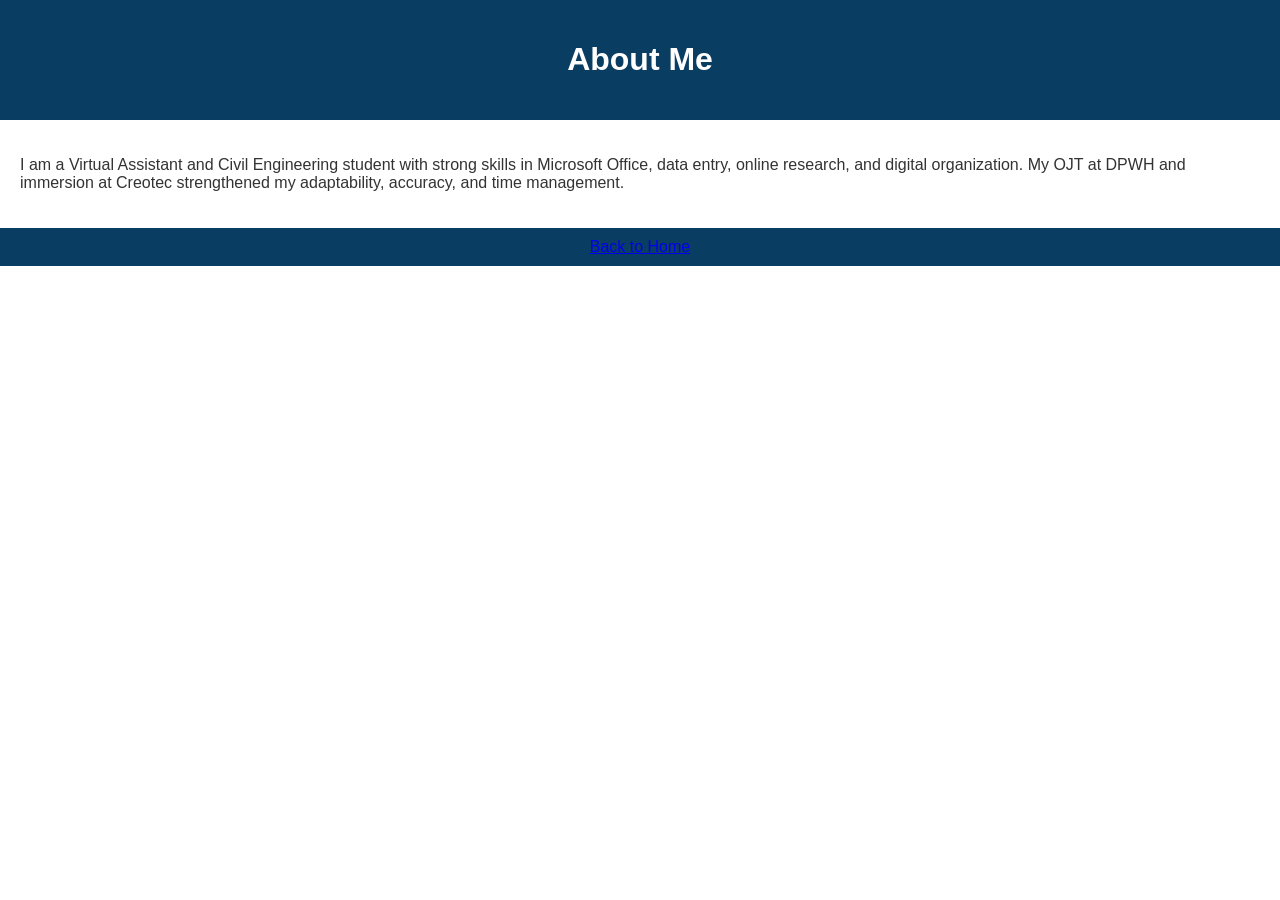
==== about.html @ e3521120 "Create about.html for personal introduction Added an About Me page with personal information and ski" ====
<!DOCTYPE html>
<html lang="en">
<head>
  <meta charset="UTF-8">
  <title>About Me</title>
  <link rel="stylesheet" href="style.css">
</head>
<body>
  <header><h1>About Me</h1></header>
  <main>
    <p>I am a Virtual Assistant and Civil Engineering student with strong skills in Microsoft Office, data entry, online research, and digital organization. My OJT at DPWH and immersion at Creotec strengthened my adaptability, accuracy, and time management.</p>
  </main>
  <footer><a href="index.html">Back to Home</a></footer>
</body>
</html>
---- style.css ----
body {
  font-family: Arial, sans-serif;
  margin: 0;
  padding: 0;
  background: #ffffff;
  color: #333;
}

header {
  background: #0a3d62;
  color: white;
  padding: 20px;
  text-align: center;
}

nav a {
  margin: 0 10px;
  color: #f1f1f1;
  text-decoration: none;
}

nav a:hover {
  text-decoration: underline;
}

main {
  padding: 20px;
}

footer {
  background: #0a3d62;
  color: white;
  text-align: center;
  padding: 10px;
}
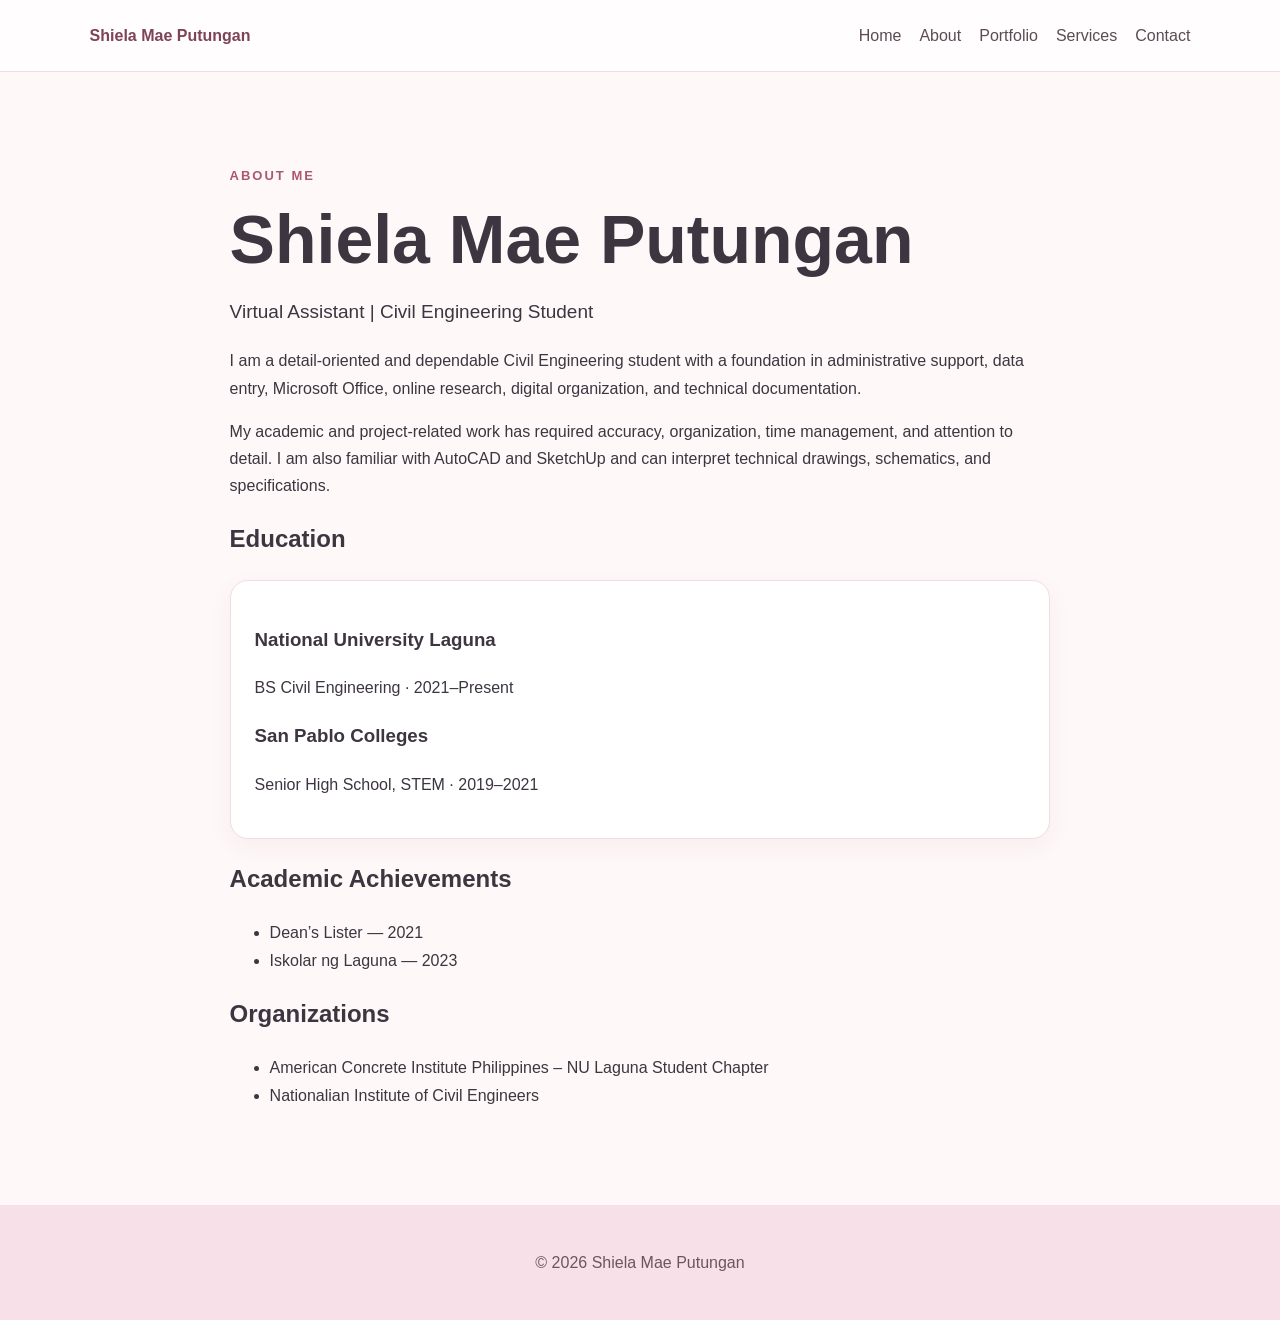
==== commit 8113f658: "Add files via upload" ====
--- a/about.html
+++ b/about.html
@@ -2,14 +2,39 @@
 <html lang="en">
 <head>
   <meta charset="UTF-8">
-  <title>About Me</title>
+  <meta name="viewport" content="width=device-width, initial-scale=1.0">
+  <title>About | Shiela Mae Putungan</title>
   <link rel="stylesheet" href="style.css">
 </head>
 <body>
-  <header><h1>About Me</h1></header>
-  <main>
-    <p>I am a Virtual Assistant and Civil Engineering student with strong skills in Microsoft Office, data entry, online research, and digital organization. My OJT at DPWH and immersion at Creotec strengthened my adaptability, accuracy, and time management.</p>
+  <nav class="site-nav"><a class="logo" href="index.html">Shiela Mae Putungan</a><div class="nav-links"><a href="index.html">Home</a><a href="about.html">About</a><a href="portfolio.html">Portfolio</a><a href="services.html">Services</a><a href="contact.html">Contact</a></div></nav>
+  <main class="page">
+    <p class="eyebrow">ABOUT ME</p>
+    <h1>Shiela Mae Putungan</h1>
+    <p class="lead">Virtual Assistant | Civil Engineering Student</p>
+    <p>I am a detail-oriented and dependable Civil Engineering student with a foundation in administrative support, data entry, Microsoft Office, online research, digital organization, and technical documentation.</p>
+    <p>My academic and project-related work has required accuracy, organization, time management, and attention to detail. I am also familiar with AutoCAD and SketchUp and can interpret technical drawings, schematics, and specifications.</p>
+
+    <h2>Education</h2>
+    <div class="card">
+      <h3>National University Laguna</h3>
+      <p>BS Civil Engineering · 2021–Present</p>
+      <h3>San Pablo Colleges</h3>
+      <p>Senior High School, STEM · 2019–2021</p>
+    </div>
+
+    <h2>Academic Achievements</h2>
+    <ul>
+      <li>Dean’s Lister — 2021</li>
+      <li>Iskolar ng Laguna — 2023</li>
+    </ul>
+
+    <h2>Organizations</h2>
+    <ul>
+      <li>American Concrete Institute Philippines – NU Laguna Student Chapter</li>
+      <li>Nationalian Institute of Civil Engineers</li>
+    </ul>
   </main>
-  <footer><a href="index.html">Back to Home</a></footer>
+  <footer><p>© 2026 Shiela Mae Putungan</p></footer>
 </body>
 </html>
--- a/style.css
+++ b/style.css
@@ -1,35 +1 @@
-body {
-  font-family: Arial, sans-serif;
-  margin: 0;
-  padding: 0;
-  background: #ffffff;
-  color: #333;
-}
-
-header {
-  background: #0a3d62;
-  color: white;
-  padding: 20px;
-  text-align: center;
-}
-
-nav a {
-  margin: 0 10px;
-  color: #f1f1f1;
-  text-decoration: none;
-}
-
-nav a:hover {
-  text-decoration: underline;
-}
-
-main {
-  padding: 20px;
-}
-
-footer {
-  background: #0a3d62;
-  color: white;
-  text-align: center;
-  padding: 10px;
-}
+*{box-sizing:border-box}html{scroll-behavior:smooth}body{margin:0;font-family:Arial,Helvetica,sans-serif;background:#fff8f8;color:#3d3540;line-height:1.7}a{color:#a95774}.hero{min-height:72vh;background:linear-gradient(135deg,#f9e5ec,#fff8f2)}nav.site-nav,header nav{display:flex;justify-content:space-between;align-items:center;gap:20px;padding:22px 7%;border-bottom:1px solid #f0dce3;background:rgba(255,255,255,.75)}.logo{font-weight:700;color:#7d4358;text-decoration:none}.nav-links{display:flex;gap:18px;flex-wrap:wrap}.nav-links a{text-decoration:none;color:#5c4b55}.hero-content{max-width:900px;padding:110px 7%}.eyebrow{font-size:13px;letter-spacing:2px;font-weight:700;color:#a95774}.hero h1,.page h1{font-size:clamp(38px,6vw,68px);line-height:1.1;margin:15px 0}.lead{font-size:19px;max-width:760px}.buttons{display:flex;gap:12px;flex-wrap:wrap;margin-top:28px}.button{display:inline-block;padding:12px 20px;border-radius:999px;background:#a95774;color:#fff;text-decoration:none}.button.secondary{background:#fff;color:#a95774;border:1px solid #d8a9b9}.section,.page{max-width:1000px;margin:auto;padding:80px 7%}.section.alt{max-width:none;background:#fff}.section h2{font-size:36px;line-height:1.2}.cards{display:grid;grid-template-columns:repeat(auto-fit,minmax(230px,1fr));gap:20px}.card{background:#fff;border:1px solid #f0dce3;border-radius:18px;padding:24px;box-shadow:0 8px 25px rgba(80,40,55,.05)}.timeline article{border-left:3px solid #d9a2b5;padding:4px 0 20px 22px;margin-bottom:22px}.timeline span{font-size:13px;color:#a95774;font-weight:700}.text-link{font-weight:700;text-decoration:none}.note{margin-top:28px;padding:16px;border-radius:12px;background:#fff0f4}.contact-box{max-width:700px;background:#fff;border:1px solid #f0dce3;border-radius:18px;padding:28px}.contact-box p{margin:0 0 24px}footer{text-align:center;padding:28px;background:#f7e0e8;color:#6b5660}@media(max-width:700px){nav.site-nav,header nav{align-items:flex-start;flex-direction:column}.hero-content{padding-top:70px}.nav-links{gap:10px;font-size:14px}.section,.page{padding-top:55px;padding-bottom:55px}}
